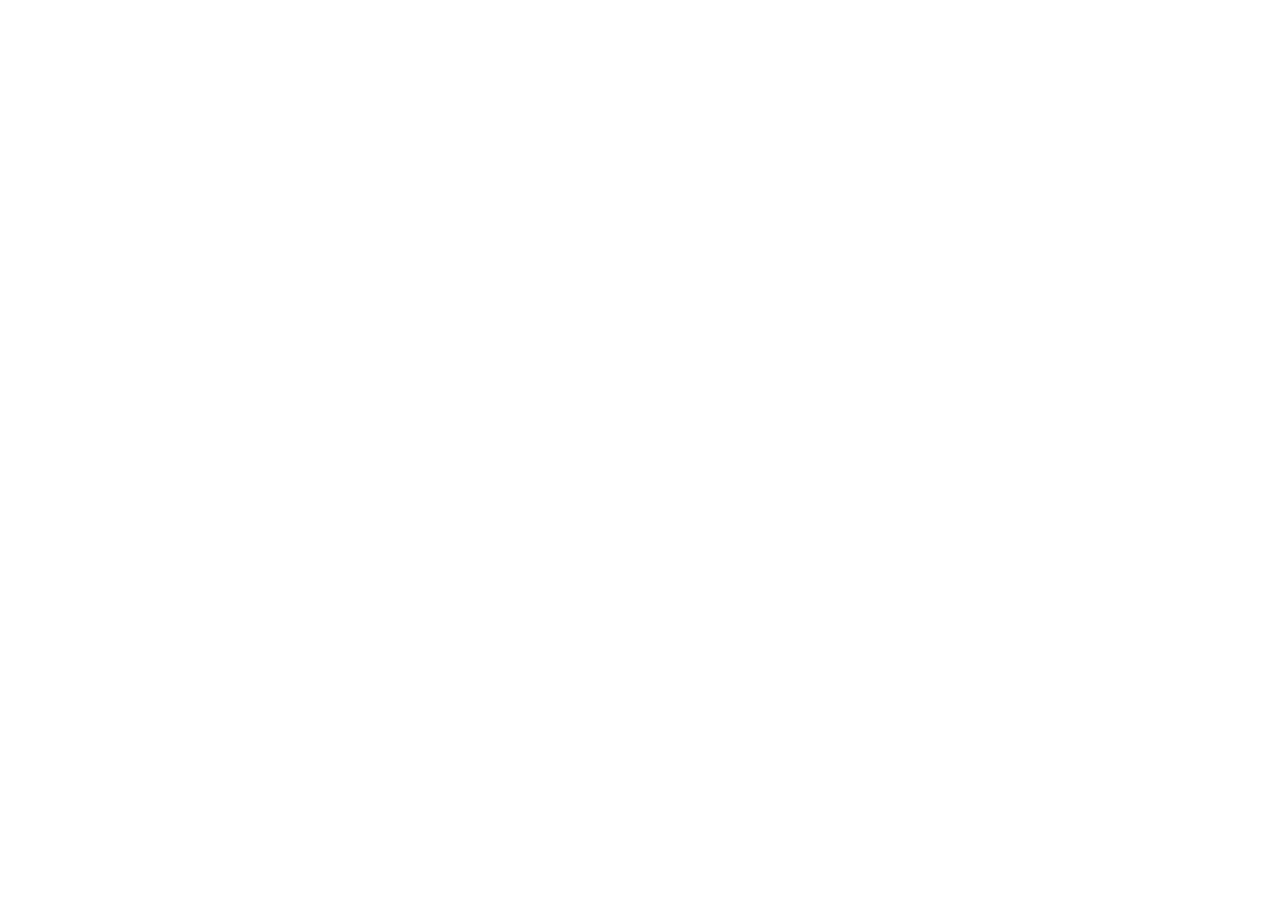
==== index.html @ f1e3b9ad "docs: add initial project structure" ====
<!doctype html>
<html lang="en">
    <head>
        <meta charset="UTF-8" />
        <meta name="viewport" content="width=device-width, initial-scale=1.0" />
        <title>Document</title>
        <link rel="stylesheet" href="style.css" />
        <script src="./js/script.js"></script>
    </head>
    <body></body>
</html>
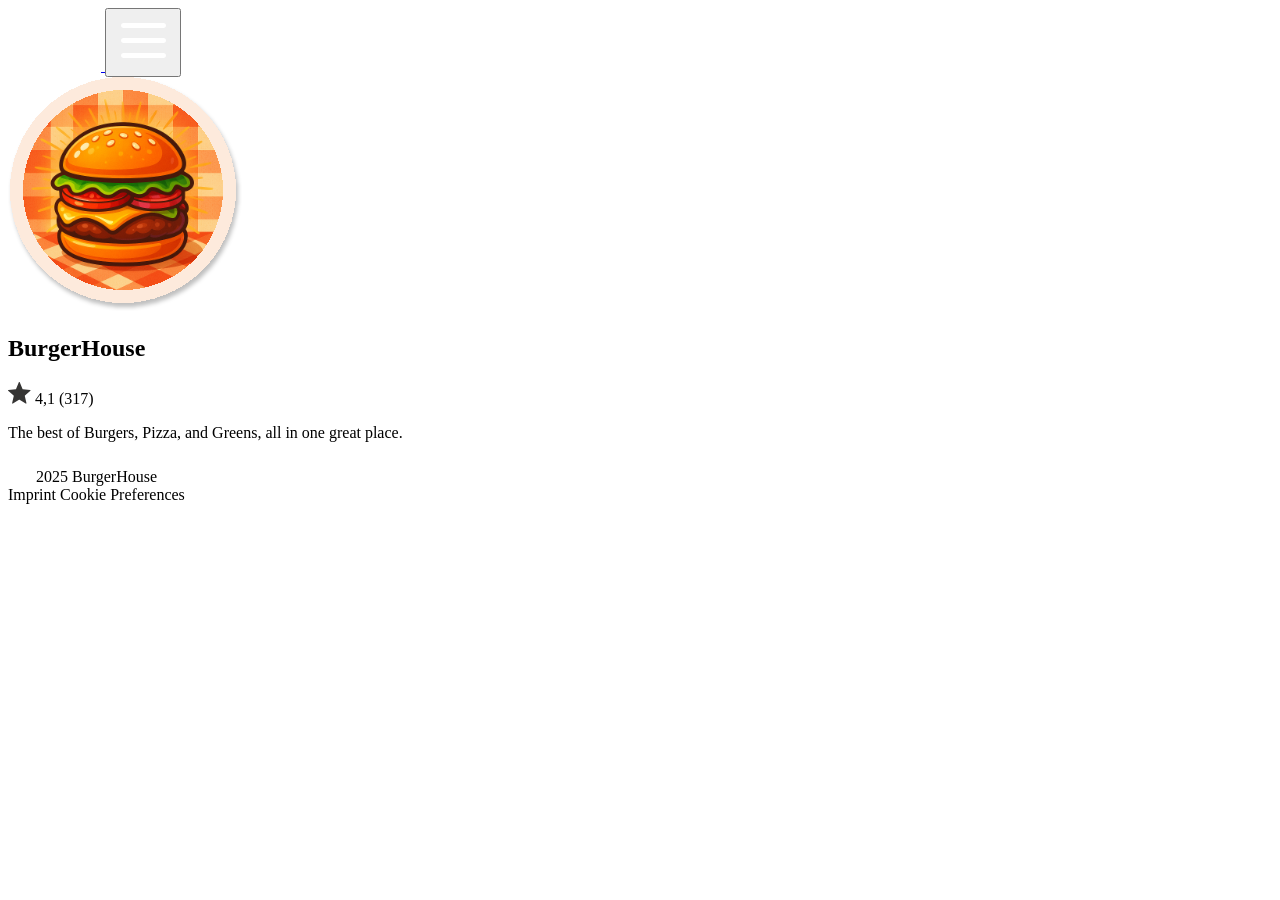
==== commit 3f19a087: "feat: add initial HTML structure for BurgerHouse" ====
--- a/index.html
+++ b/index.html
@@ -1,11 +1,66 @@
 <!doctype html>
-<html lang="en">
+<html lang="de">
     <head>
         <meta charset="UTF-8" />
         <meta name="viewport" content="width=device-width, initial-scale=1.0" />
-        <title>Document</title>
-        <link rel="stylesheet" href="style.css" />
-        <script src="./js/script.js"></script>
+        <title>BurgerHouse – Bestell App</title>
+        <link rel="stylesheet" href="./CSS/fonts.css" />
+        <link rel="stylesheet" href="./CSS/style.css" />
+
+        <script defer src="./js/dishes.js"></script>
+        <script defer src="./js/helper.js"></script>
+        <script defer src="./js/template.js"></script>
+        <script defer src="./js/script.js"></script>
     </head>
-    <body></body>
+    <body onload="init()">
+        <header id="top">
+            <a class="logo" href="#top">
+                <img src="./assets/icons/logo.svg" alt="" />
+            </a>
+            <button aria-label="Menu">
+                <img src="./assets/icons/menu.svg" alt="" />
+            </button>
+        </header>
+
+        <main>
+            <section class="hero">
+                <div></div>
+                <img
+                    src="./assets/icons/restaurant-logo.svg"
+                    alt="BurgerHouse logo"
+                />
+            </section>
+
+            <section class="info">
+                <div>
+                    <h1><span>Burger</span>House</h1>
+                    <p class="rating">
+                        <img src="./assets/icons/star.svg" alt="" />
+                        <span>4,1</span>
+                        <span>(317)</span>
+                    </p>
+                </div>
+                <p>
+                    The best of Burgers, Pizza, and Greens, all in one great
+                    place.
+                </p>
+            </section>
+
+            <div class="menu-area">
+                <div class="menu" id="menu"></div>
+                <div class="basket-column">
+                    <aside id="basketDesktop"></aside>
+                </div>
+            </div>
+        </main>
+
+        <footer>
+            <div>
+                <img src="./assets/icons/copyright.svg" alt="" />
+                <span>2025 BurgerHouse</span>
+            </div>
+            <span>Imprint</span>
+            <span>Cookie Preferences</span>
+        </footer>
+    </body>
 </html>
--- a/CSS/fonts.css
+++ b/CSS/fonts.css
@@ -0,0 +1,93 @@
+/* palanquin-dark-regular - latin */
+@font-face {
+    font-display: swap; /* Check https://developer.mozilla.org/en-US/docs/Web/CSS/@font-face/font-display for other options. */
+    font-family: "Palanquin Dark";
+    font-style: normal;
+    font-weight: 400;
+    src: url("../assets/fonts/palanquin-dark-v17-latin-regular.woff2")
+        format("woff2"); /* Chrome 36+, Opera 23+, Firefox 39+, Safari 12+, iOS 10+ */
+}
+/* palanquin-dark-500 - latin */
+@font-face {
+    font-display: swap; /* Check https://developer.mozilla.org/en-US/docs/Web/CSS/@font-face/font-display for other options. */
+    font-family: "Palanquin Dark";
+    font-style: normal;
+    font-weight: 500;
+    src: url("../assets/fonts/palanquin-dark-v17-latin-500.woff2")
+        format("woff2"); /* Chrome 36+, Opera 23+, Firefox 39+, Safari 12+, iOS 10+ */
+}
+/* palanquin-dark-600 - latin */
+@font-face {
+    font-display: swap; /* Check https://developer.mozilla.org/en-US/docs/Web/CSS/@font-face/font-display for other options. */
+    font-family: "Palanquin Dark";
+    font-style: normal;
+    font-weight: 600;
+    src: url("../assets/fonts/palanquin-dark-v17-latin-600.woff2")
+        format("woff2"); /* Chrome 36+, Opera 23+, Firefox 39+, Safari 12+, iOS 10+ */
+}
+/* palanquin-dark-700 - latin */
+@font-face {
+    font-display: swap; /* Check https://developer.mozilla.org/en-US/docs/Web/CSS/@font-face/font-display for other options. */
+    font-family: "Palanquin Dark";
+    font-style: normal;
+    font-weight: 700;
+    src: url("../assets/fonts/palanquin-dark-v17-latin-700.woff2")
+        format("woff2"); /* Chrome 36+, Opera 23+, Firefox 39+, Safari 12+, iOS 10+ */
+}
+/* palanquin-100 - latin */
+@font-face {
+    font-display: swap; /* Check https://developer.mozilla.org/en-US/docs/Web/CSS/@font-face/font-display for other options. */
+    font-family: "Palanquin";
+    font-style: normal;
+    font-weight: 100;
+    src: url("../assets/fonts/palanquin-v17-latin-100.woff2") format("woff2"); /* Chrome 36+, Opera 23+, Firefox 39+, Safari 12+, iOS 10+ */
+}
+/* palanquin-200 - latin */
+@font-face {
+    font-display: swap; /* Check https://developer.mozilla.org/en-US/docs/Web/CSS/@font-face/font-display for other options. */
+    font-family: "Palanquin";
+    font-style: normal;
+    font-weight: 200;
+    src: url("../assets/fonts/palanquin-v17-latin-200.woff2") format("woff2"); /* Chrome 36+, Opera 23+, Firefox 39+, Safari 12+, iOS 10+ */
+}
+/* palanquin-300 - latin */
+@font-face {
+    font-display: swap; /* Check https://developer.mozilla.org/en-US/docs/Web/CSS/@font-face/font-display for other options. */
+    font-family: "Palanquin";
+    font-style: normal;
+    font-weight: 300;
+    src: url("../assets/fonts/palanquin-v17-latin-300.woff2") format("woff2"); /* Chrome 36+, Opera 23+, Firefox 39+, Safari 12+, iOS 10+ */
+}
+/* palanquin-regular - latin */
+@font-face {
+    font-display: swap; /* Check https://developer.mozilla.org/en-US/docs/Web/CSS/@font-face/font-display for other options. */
+    font-family: "Palanquin";
+    font-style: normal;
+    font-weight: 400;
+    src: url("../assets/fonts/palanquin-v17-latin-regular.woff2")
+        format("woff2"); /* Chrome 36+, Opera 23+, Firefox 39+, Safari 12+, iOS 10+ */
+}
+/* palanquin-500 - latin */
+@font-face {
+    font-display: swap; /* Check https://developer.mozilla.org/en-US/docs/Web/CSS/@font-face/font-display for other options. */
+    font-family: "Palanquin";
+    font-style: normal;
+    font-weight: 500;
+    src: url("../assets/fonts/palanquin-v17-latin-500.woff2") format("woff2"); /* Chrome 36+, Opera 23+, Firefox 39+, Safari 12+, iOS 10+ */
+}
+/* palanquin-600 - latin */
+@font-face {
+    font-display: swap; /* Check https://developer.mozilla.org/en-US/docs/Web/CSS/@font-face/font-display for other options. */
+    font-family: "Palanquin";
+    font-style: normal;
+    font-weight: 600;
+    src: url("../assets/fonts/palanquin-v17-latin-600.woff2") format("woff2"); /* Chrome 36+, Opera 23+, Firefox 39+, Safari 12+, iOS 10+ */
+}
+/* palanquin-700 - latin */
+@font-face {
+    font-display: swap; /* Check https://developer.mozilla.org/en-US/docs/Web/CSS/@font-face/font-display for other options. */
+    font-family: "Palanquin";
+    font-style: normal;
+    font-weight: 700;
+    src: url("../assets/fonts/palanquin-v17-latin-700.woff2") format("woff2"); /* Chrome 36+, Opera 23+, Firefox 39+, Safari 12+, iOS 10+ */
+}
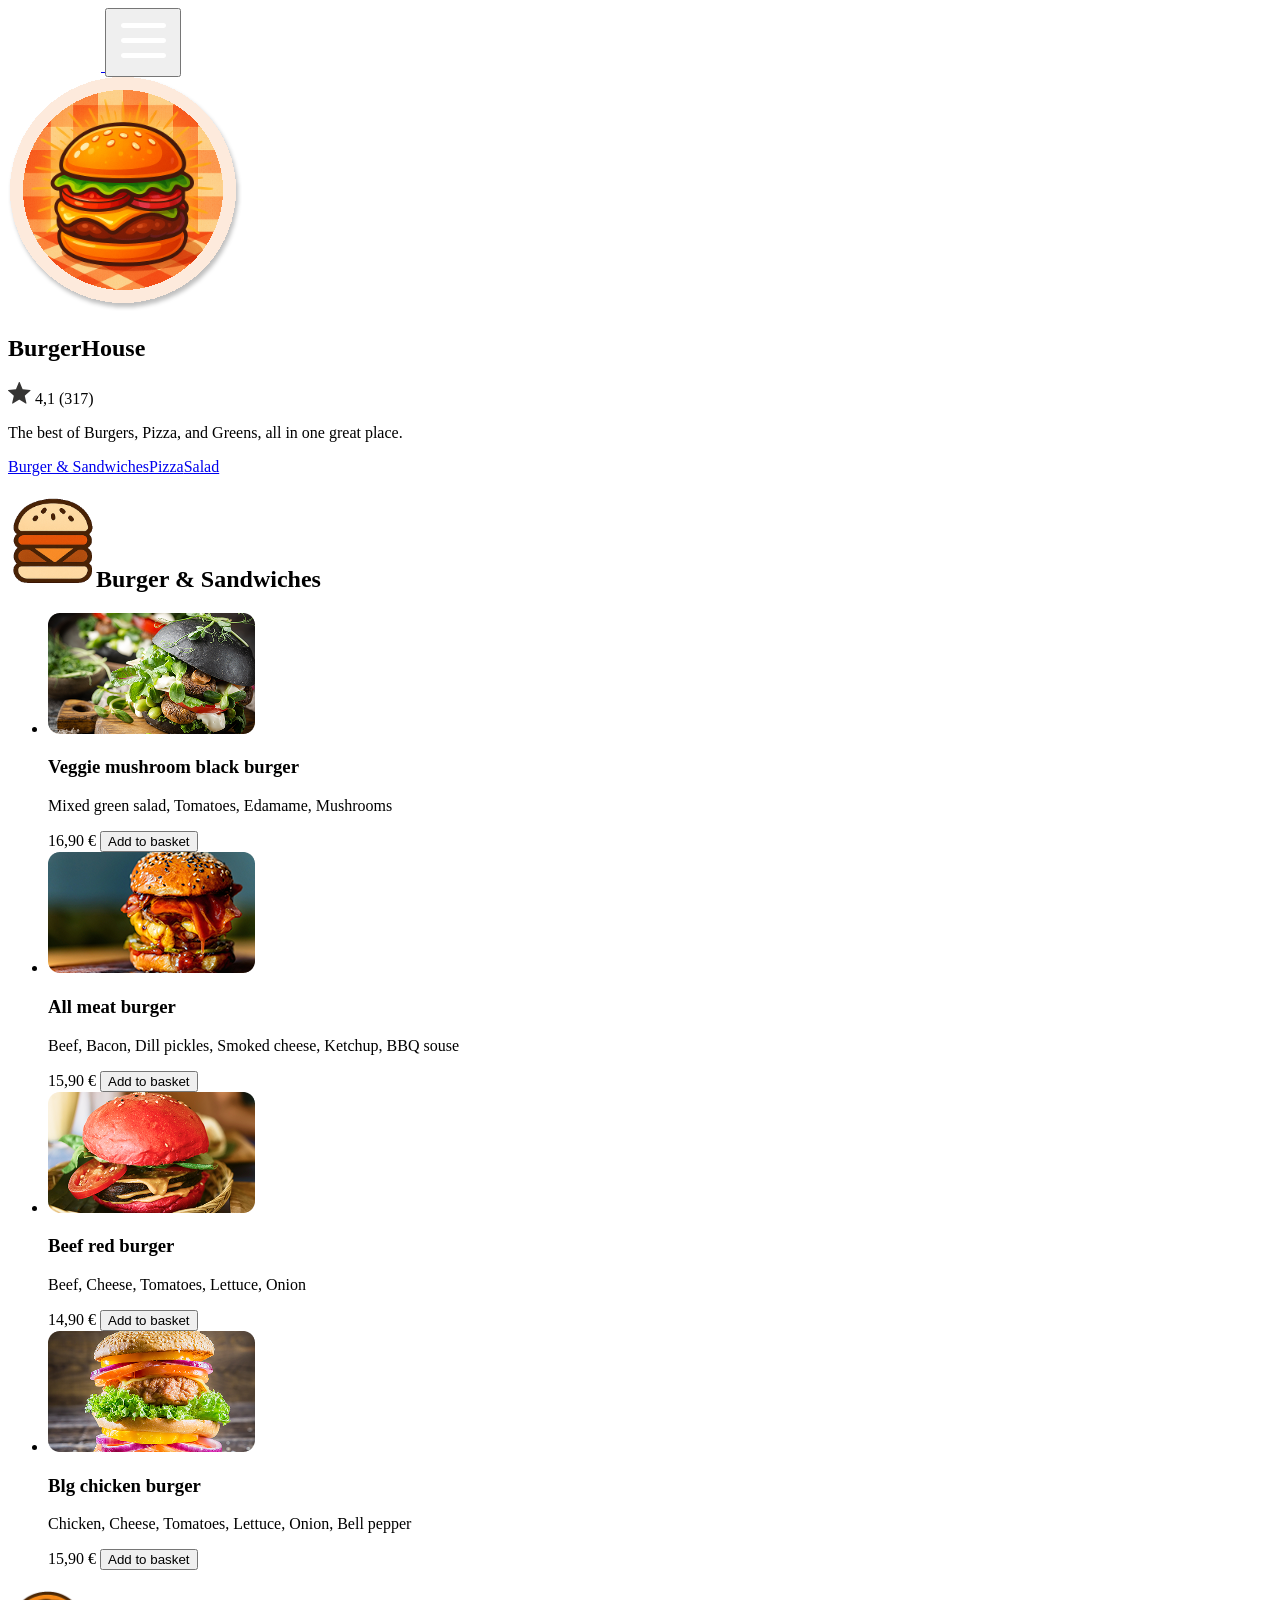
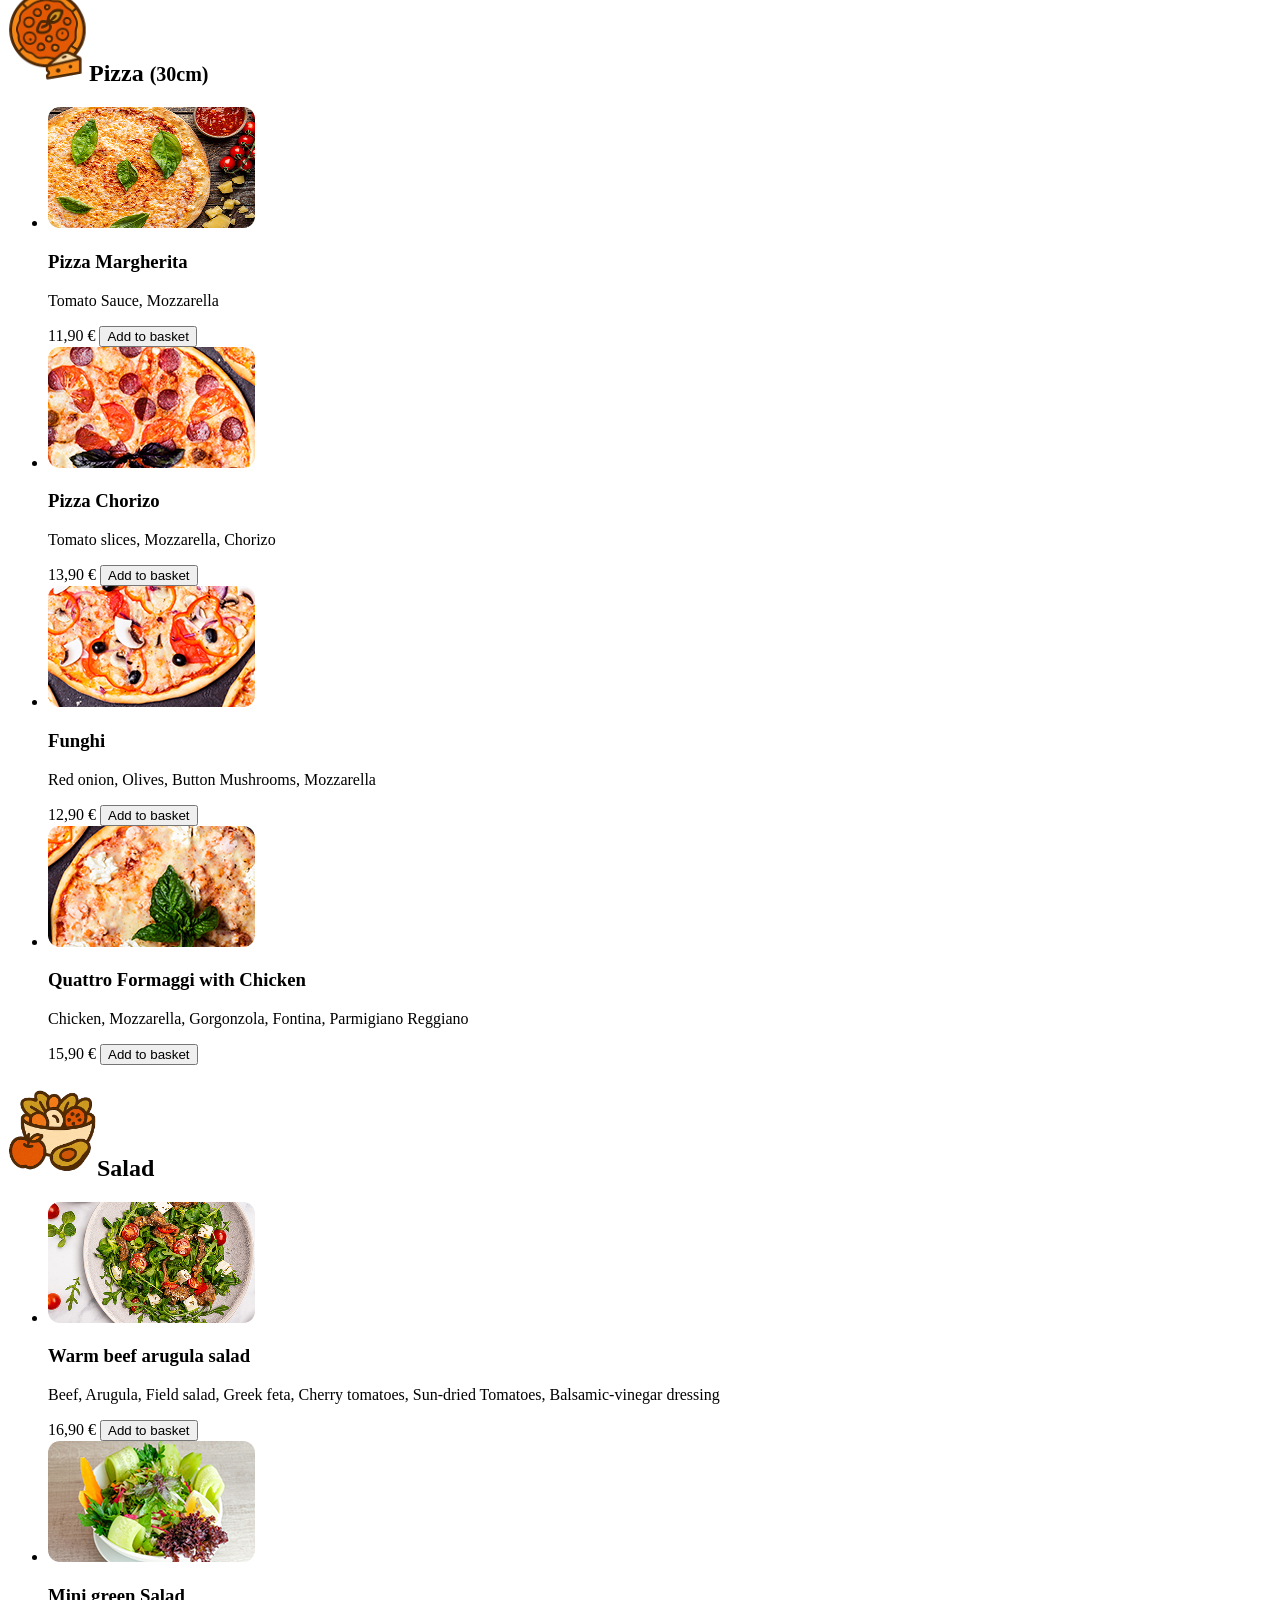
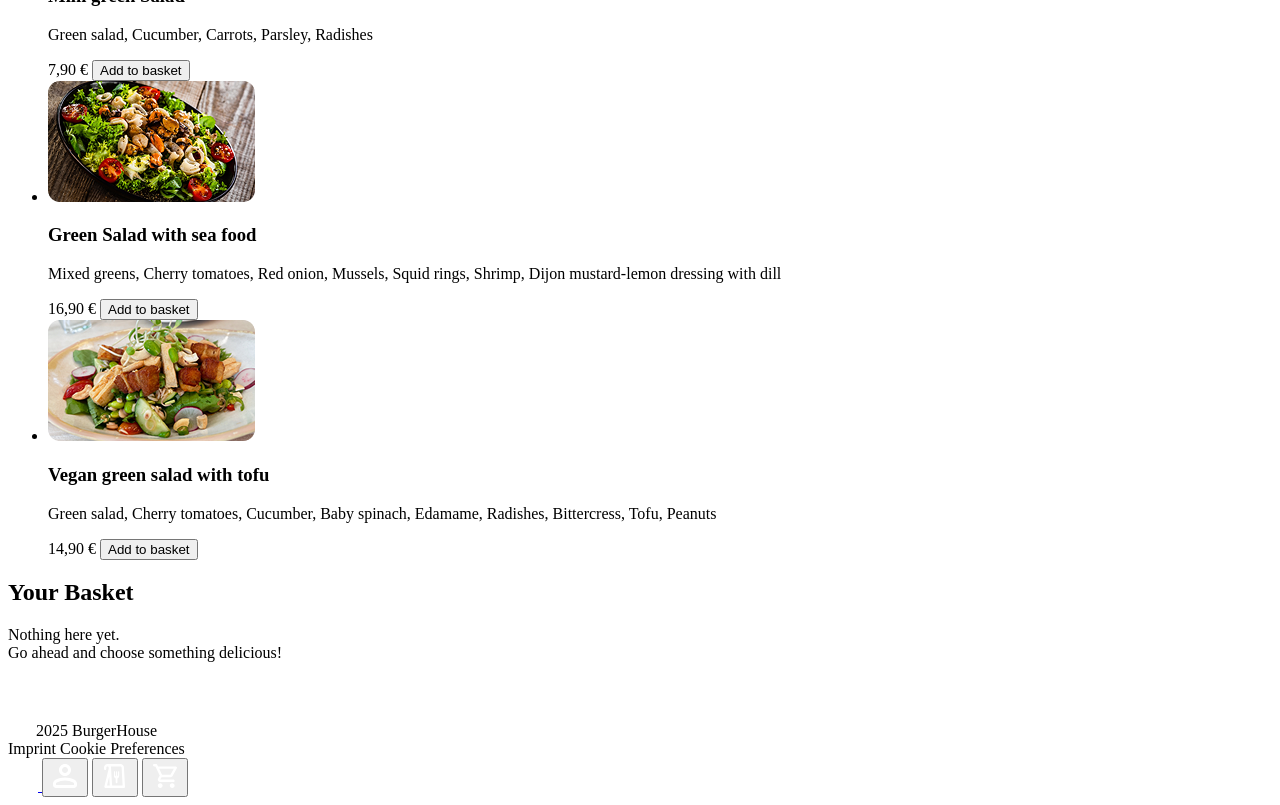
==== commit 697404dd: "feat: add delivery and pickup switch" ====
--- a/index.html
+++ b/index.html
@@ -4,8 +4,16 @@
         <meta charset="UTF-8" />
         <meta name="viewport" content="width=device-width, initial-scale=1.0" />
         <title>BurgerHouse – Bestell App</title>
-        <link rel="stylesheet" href="./CSS/fonts.css" />
-        <link rel="stylesheet" href="./CSS/style.css" />
+        <link
+            rel="icon"
+            type="image/svg+xml"
+            href="./assets/icons/favicon.svg"
+        />
+        <link rel="stylesheet" href="./css/fonts.css" />
+        <link rel="stylesheet" href="./css/style.css" />
+        <link rel="stylesheet" href="./css/menu.css" />
+        <link rel="stylesheet" href="./css/basket.css" />
+        <link rel="stylesheet" href="./css/responsive.css" />
 
         <script defer src="./js/dishes.js"></script>
         <script defer src="./js/helper.js"></script>
@@ -46,6 +54,8 @@
                 </p>
             </section>
 
+            <nav class="category-nav" id="categoryNav"></nav>
+
             <div class="menu-area">
                 <div class="menu" id="menu"></div>
                 <div class="basket-column">
@@ -62,5 +72,52 @@
             <span>Imprint</span>
             <span>Cookie Preferences</span>
         </footer>
+
+        <nav class="mobile-nav">
+            <a href="#top" aria-label="Home">
+                <img src="./assets/icons/home.svg" alt="" />
+            </a>
+            <button aria-label="Profile">
+                <img src="./assets/icons/profile.svg" alt="" />
+            </button>
+            <button aria-label="Orders">
+                <img src="./assets/icons/orders.svg" alt="" />
+            </button>
+            <button onclick="openBasketDialog()" aria-label="Open basket">
+                <img src="./assets/icons/basket.svg" alt="" />
+                <span id="basketCount" hidden>0</span>
+            </button>
+        </nav>
+
+        <dialog
+            class="basket-dialog"
+            id="basketDialog"
+            onclick="closeOnBackdropClick(event)"
+        >
+            <div id="basketDialogContent"></div>
+            <button onclick="closeBasketDialog()" aria-label="Close basket">
+                <img src="./assets/icons/close.svg" alt="" />
+            </button>
+        </dialog>
+
+        <dialog
+            class="confirmation-dialog"
+            id="confirmationDialog"
+            onclick="closeOnBackdropClick(event)"
+        >
+            <div>
+                <button
+                    onclick="closeConfirmation()"
+                    aria-label="Close message"
+                >
+                    <img src="./assets/icons/close.svg" alt="" />
+                </button>
+                <div>
+                    <img src="./assets/icons/confirmation.svg" alt="" />
+                    <h2>Order confirmed!</h2>
+                    <p id="confirmationText">Your food is on the way!</p>
+                </div>
+            </div>
+        </dialog>
     </body>
 </html>
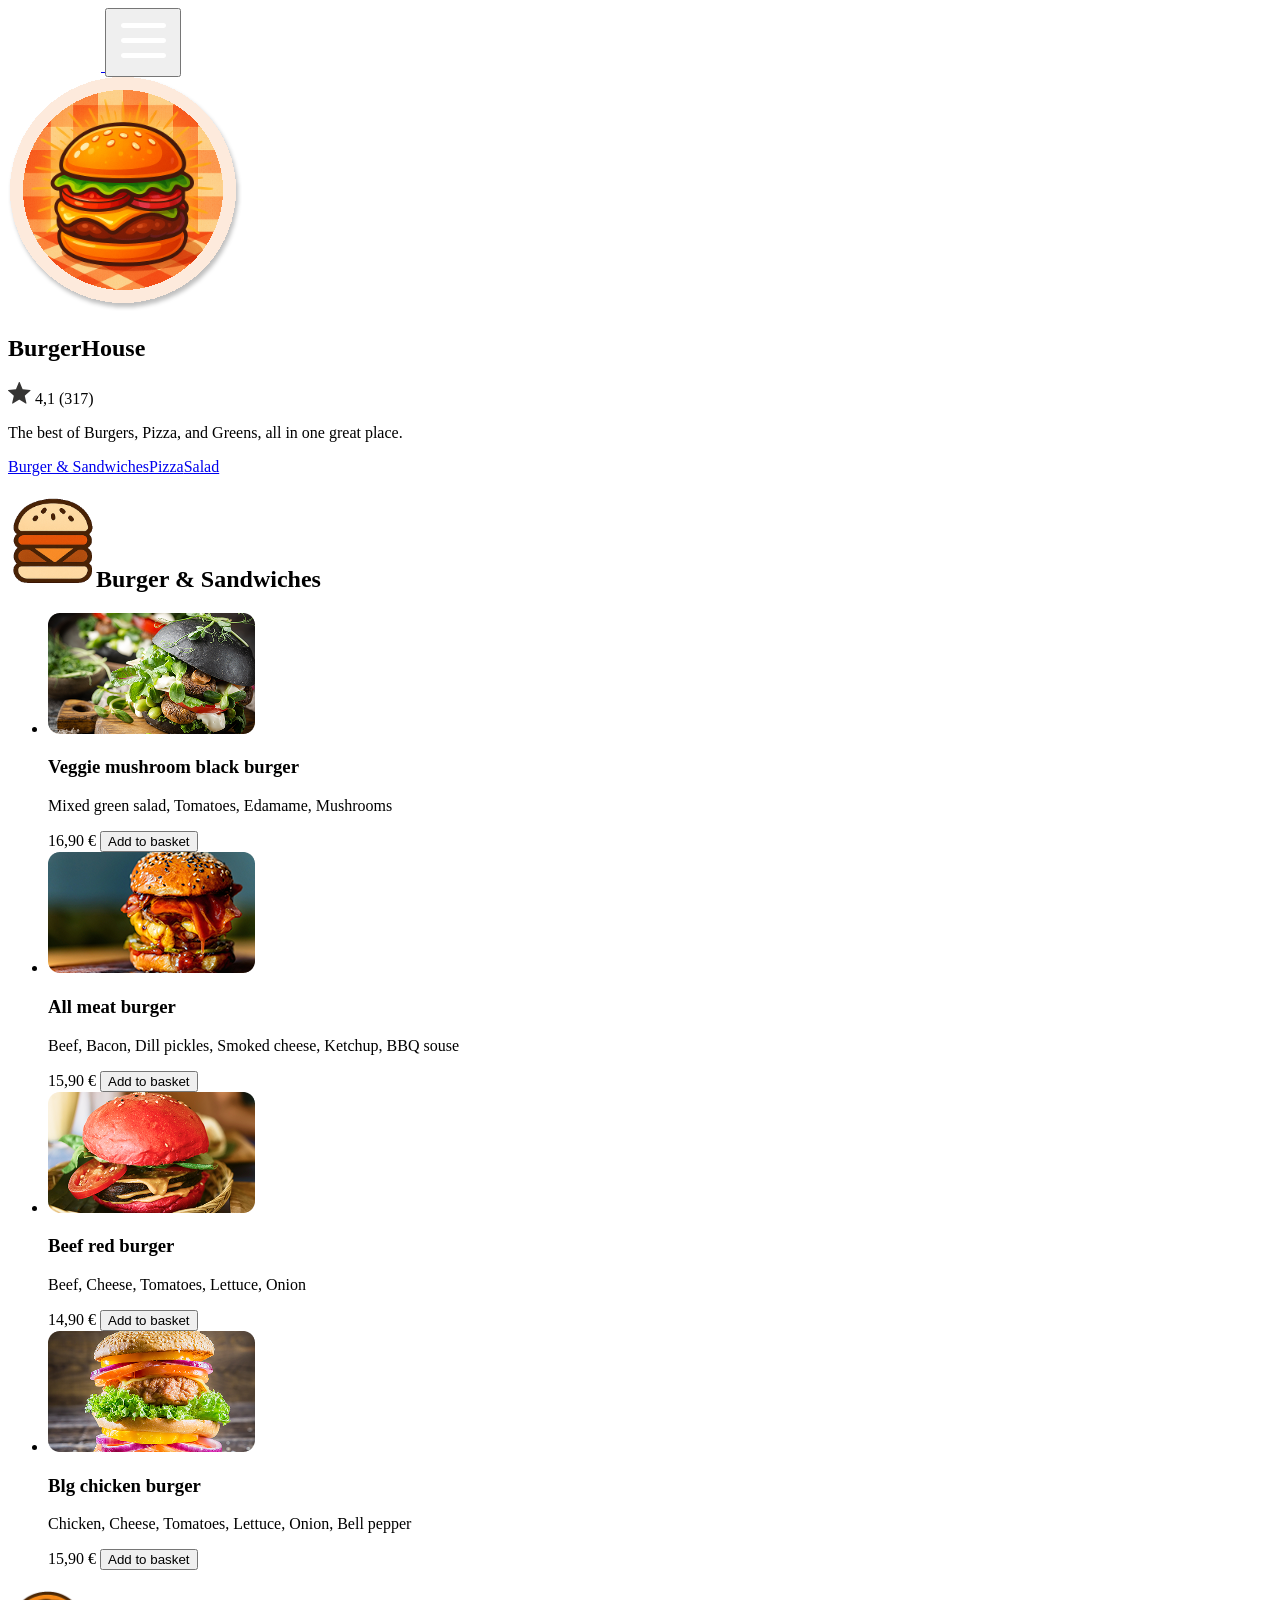
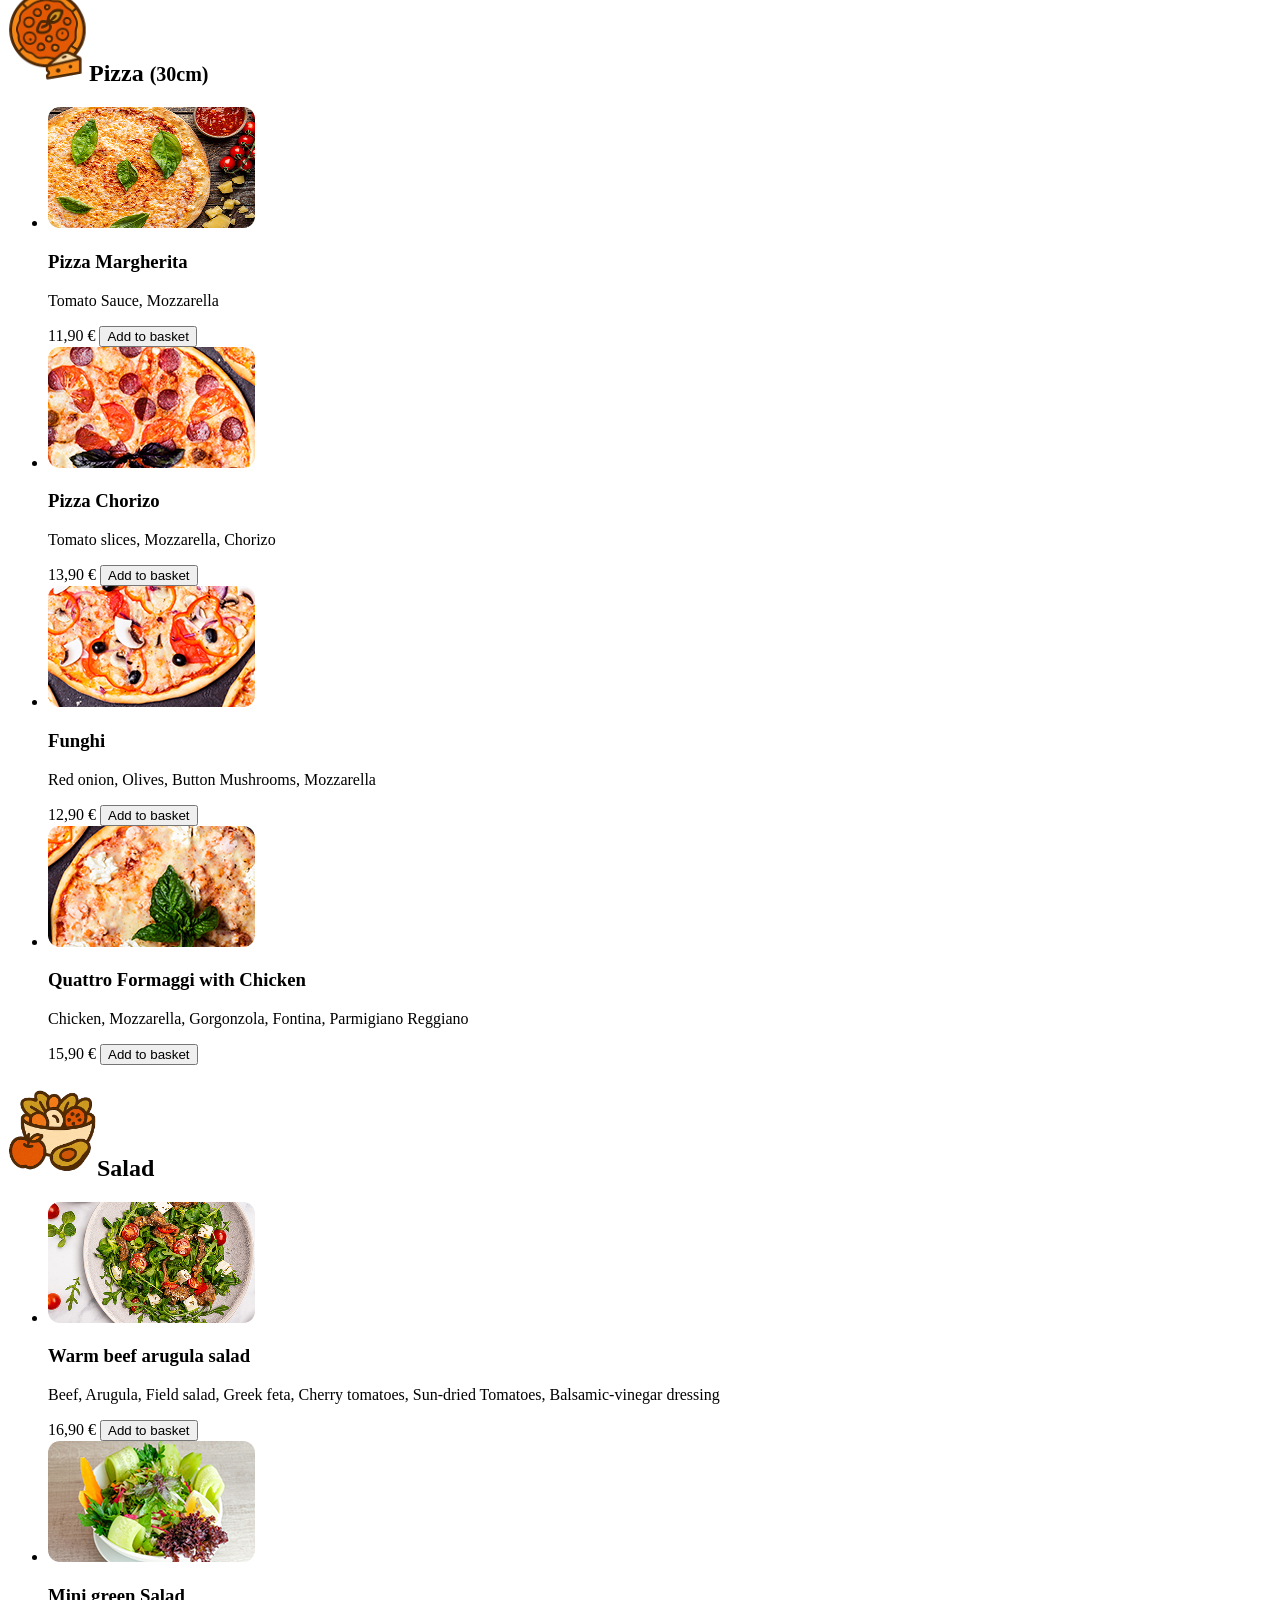
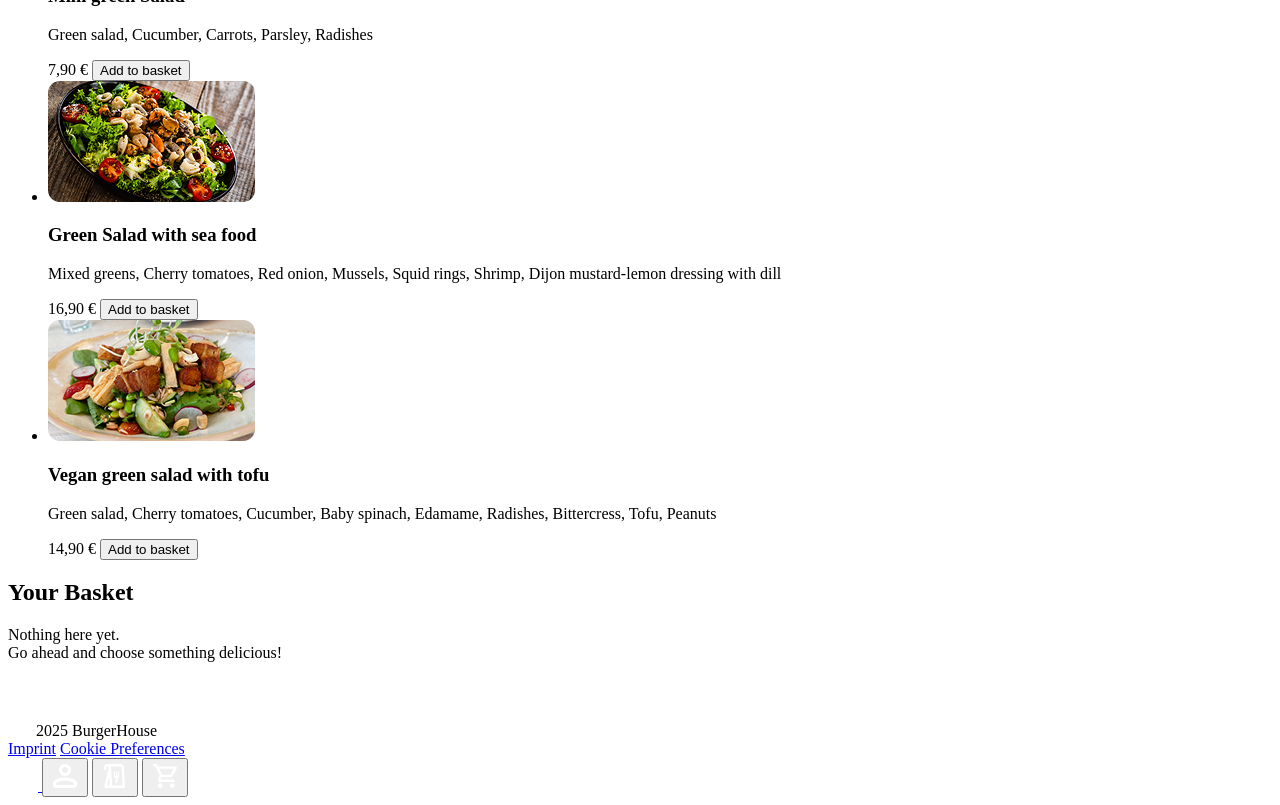
==== commit 9352c5eb: "feat: link footer to legal pages" ====
--- a/index.html
+++ b/index.html
@@ -69,8 +69,8 @@
                 <img src="./assets/icons/copyright.svg" alt="" />
                 <span>2025 BurgerHouse</span>
             </div>
-            <span>Imprint</span>
-            <span>Cookie Preferences</span>
+            <a href="./pages/imprint.html">Imprint</a>
+            <a href="./pages/cookies.html">Cookie Preferences</a>
         </footer>
 
         <nav class="mobile-nav">
